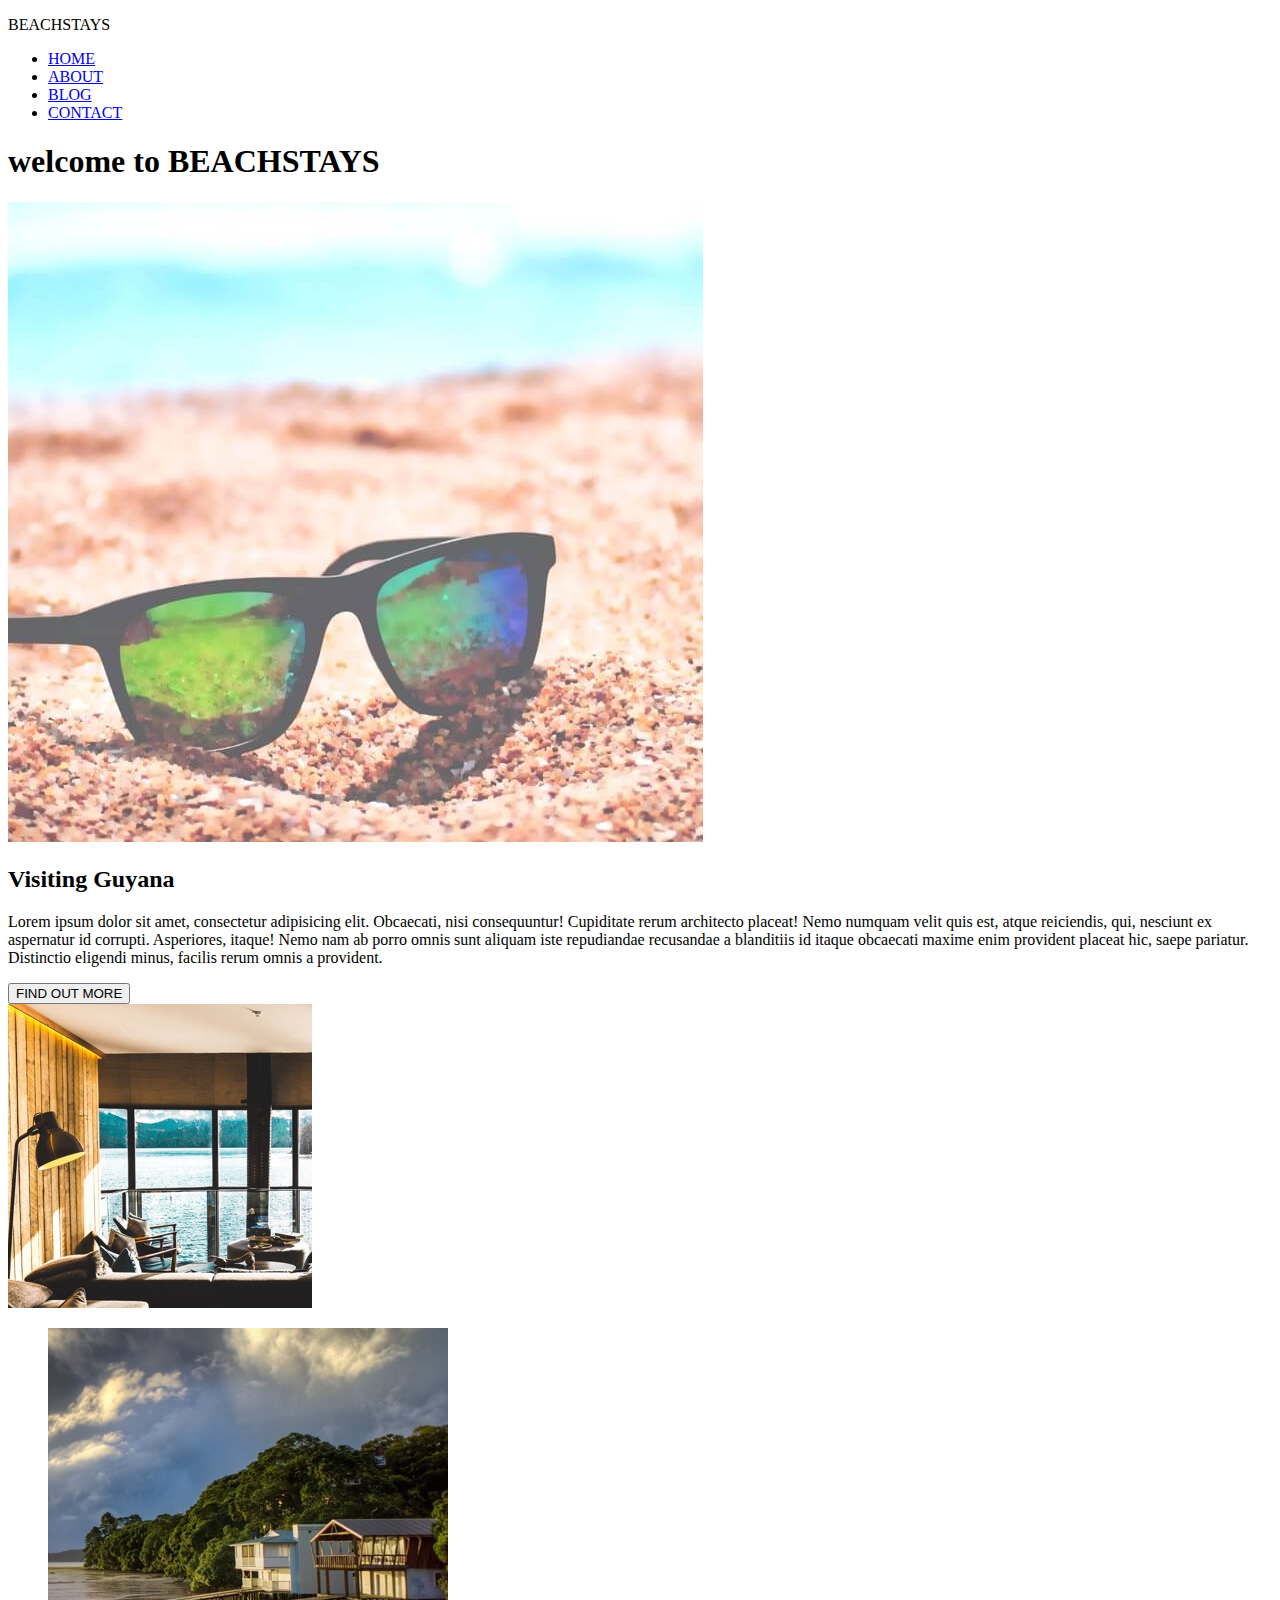
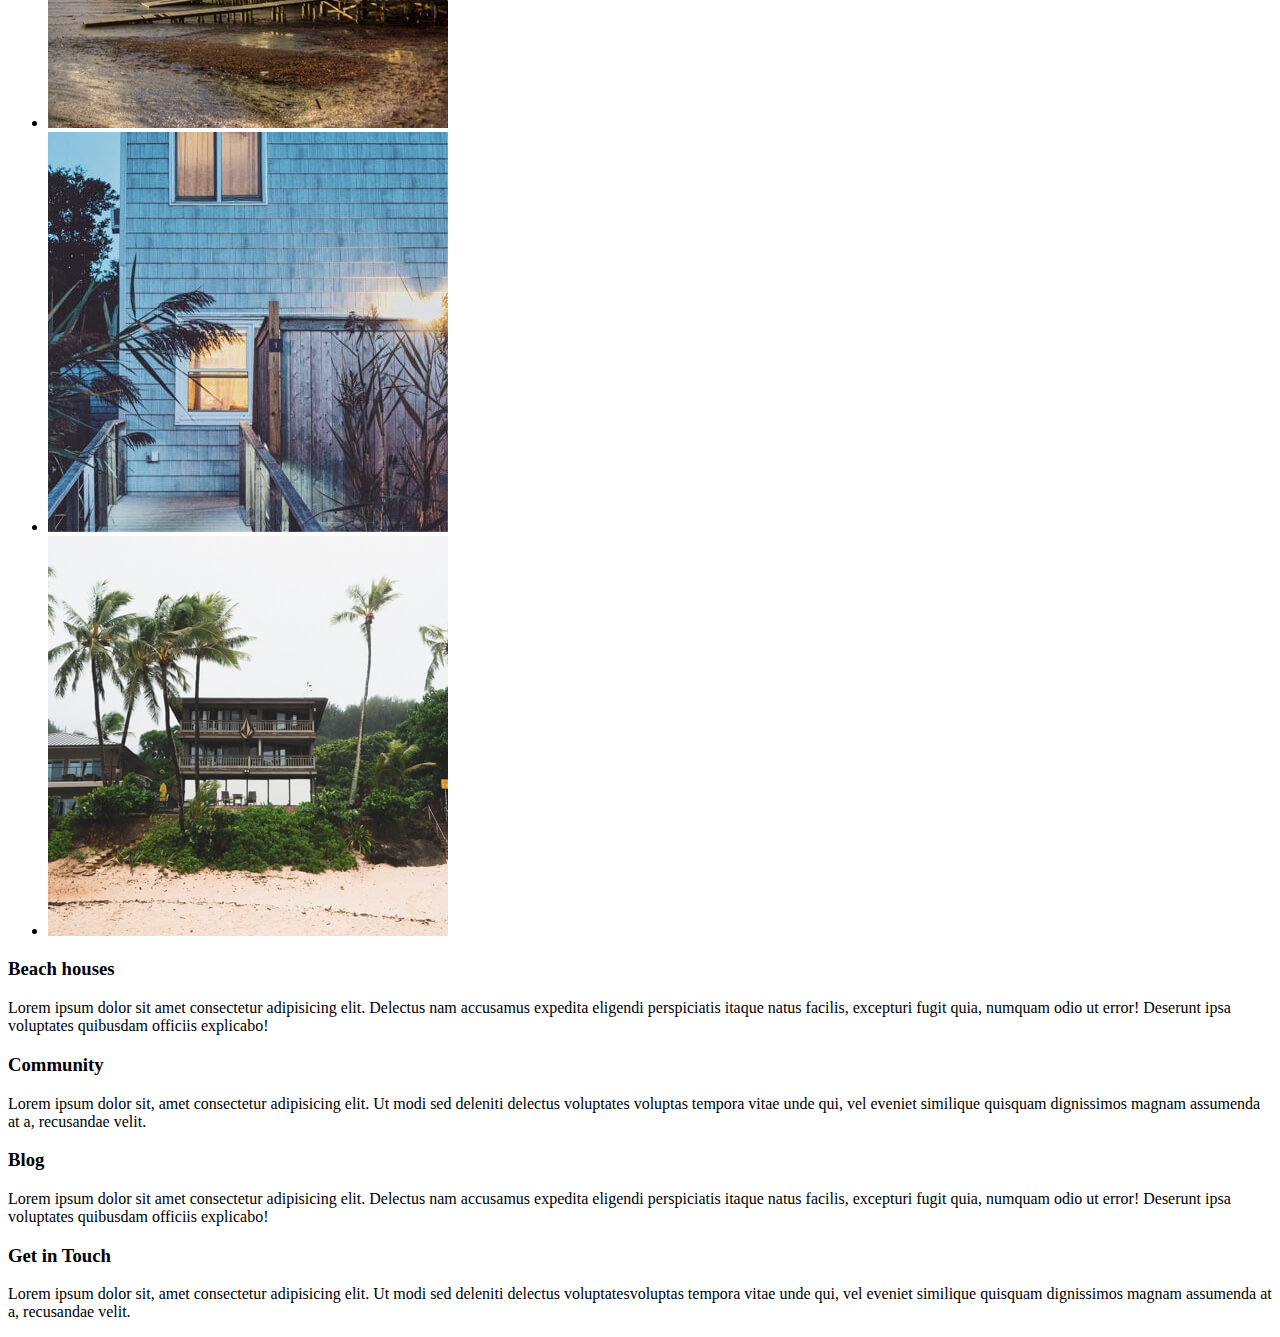
==== index.html @ a91ac8a6 "created html and css file, added header, about, gallery and info to html" ====
<!DOCTYPE html>
<html lang="en">

<head>
    <meta charset="UTF-8">
    <meta http-equiv="X-UA-Compatible" content="IE=edge">
    <meta name="viewport" content="width=device-width, initial-scale=1.0">
    <title>BEACHSTAYS</title>
</head>

<body>

    <header>

        <nav>
            <div class="wrapper">
                <p>BEACHSTAYS</p>
                <ul>
                    <li><a href="#home">HOME</a></li>
                    <li><a href="#about">ABOUT</a></li>
                    <li><a href="#blog">BLOG</a></li>
                    <li><a href="#contact">CONTACT</a></li>
                </ul>
            </div>
            <!--.wrapper END-->
        </nav>

        <div class="textContainer">
            <h1>welcome to <span>BEACHSTAYS</span></h1>
        </div>
        <div class="imageContainer">
            <img src="./project-1-beach-stay/beach-final-images/header-box.jpg"
                alt="Sunglasses sitting in the sand on the beach.">
        </div>

    </header>

    <main>
        <section class="visit">
            <div class="wrapper">
                <div class="flexContainer">
                    <div class="textContainer">
                        <h2>Visiting Guyana</h2>
                        <p>Lorem ipsum dolor sit amet, consectetur adipisicing elit. Obcaecati, nisi consequuntur!
                            Cupiditate rerum architecto placeat! Nemo numquam velit quis est, atque reiciendis, qui,
                            nesciunt ex aspernatur id corrupti. Asperiores, itaque!
                            Nemo nam ab porro omnis sunt aliquam iste repudiandae recusandae a blanditiis id itaque
                            obcaecati maxime enim provident placeat hic, saepe pariatur. Distinctio eligendi minus,
                            facilis rerum omnis a provident.
                        </p>
                        <button>FIND OUT MORE</button>
                    </div>
                    <!--.textContainer END-->
                    <div class="imageContainer">
                        <img src="./project-1-beach-stay/beach-final-images/small-box.jpg"
                            alt="a hotel room with a lamp, furniture and a view of the water.">
                    </div>
                    <!--.imageContainer END-->
                </div>
                <!--.flexContainer END-->
            </div>
            <!--.wrapper END-->
        </section>

        <section class="gallery">
            <div class="wrapper">
                <ul>
                    <li><img src="./project-1-beach-stay/beach-final-images/gallery-image1.jpg"
                            alt="A view of the hotel by the water with forestry in the background."></li>
                    <li><img src="./project-1-beach-stay/beach-final-images/gallery-image2.jpg"
                            alt="A bridge leading to the side of the hotel."></li>
                    <li><img src="./project-1-beach-stay/beach-final-images/gallery-image3.jpg"
                            alt="A 2 storey hoetl on the beach surrounded by palm trees."></li>
                </ul>
            </div>
        </section>

        <section class="info">
            <div class="wrapper">

                <div class="flexContainer1">
                    <h3>Beach houses</h3>
                    <p>Lorem ipsum dolor sit amet consectetur adipisicing elit. Delectus nam accusamus expedita eligendi
                        perspiciatis itaque natus facilis, excepturi fugit quia, numquam odio ut error! Deserunt ipsa
                        voluptates quibusdam officiis explicabo!</p>
                    <h3>Community</h3>
                    <p>Lorem ipsum dolor sit, amet consectetur adipisicing elit. Ut modi sed deleniti delectus
                        voluptates voluptas tempora vitae unde qui, vel eveniet similique quisquam dignissimos magnam
                        assumenda at a, recusandae velit.</p>
                </div> <!--.flexContainer1 END-->

                <div class="flexContainer2">
                    <h3>Blog</h3>
                    <p>Lorem ipsum dolor sit amet consectetur adipisicing elit. Delectus nam accusamus expedita eligendi
                        perspiciatis itaque natus facilis, excepturi fugit quia, numquam odio ut error! Deserunt ipsa
                        voluptates quibusdam officiis explicabo!</p>
                    <h3>Get in Touch</h3>
                    <p>Lorem ipsum dolor sit, amet consectetur adipisicing elit. Ut modi sed deleniti delectus
                        voluptatesvoluptas tempora vitae unde qui, vel eveniet similique quisquam dignissimos magnam
                        assumenda at a, recusandae velit.</p>
                </div> <!--.flexContainer2-->

            </div> <!--.wrapper END-->
        </section>

    </main>
</body>

</html>
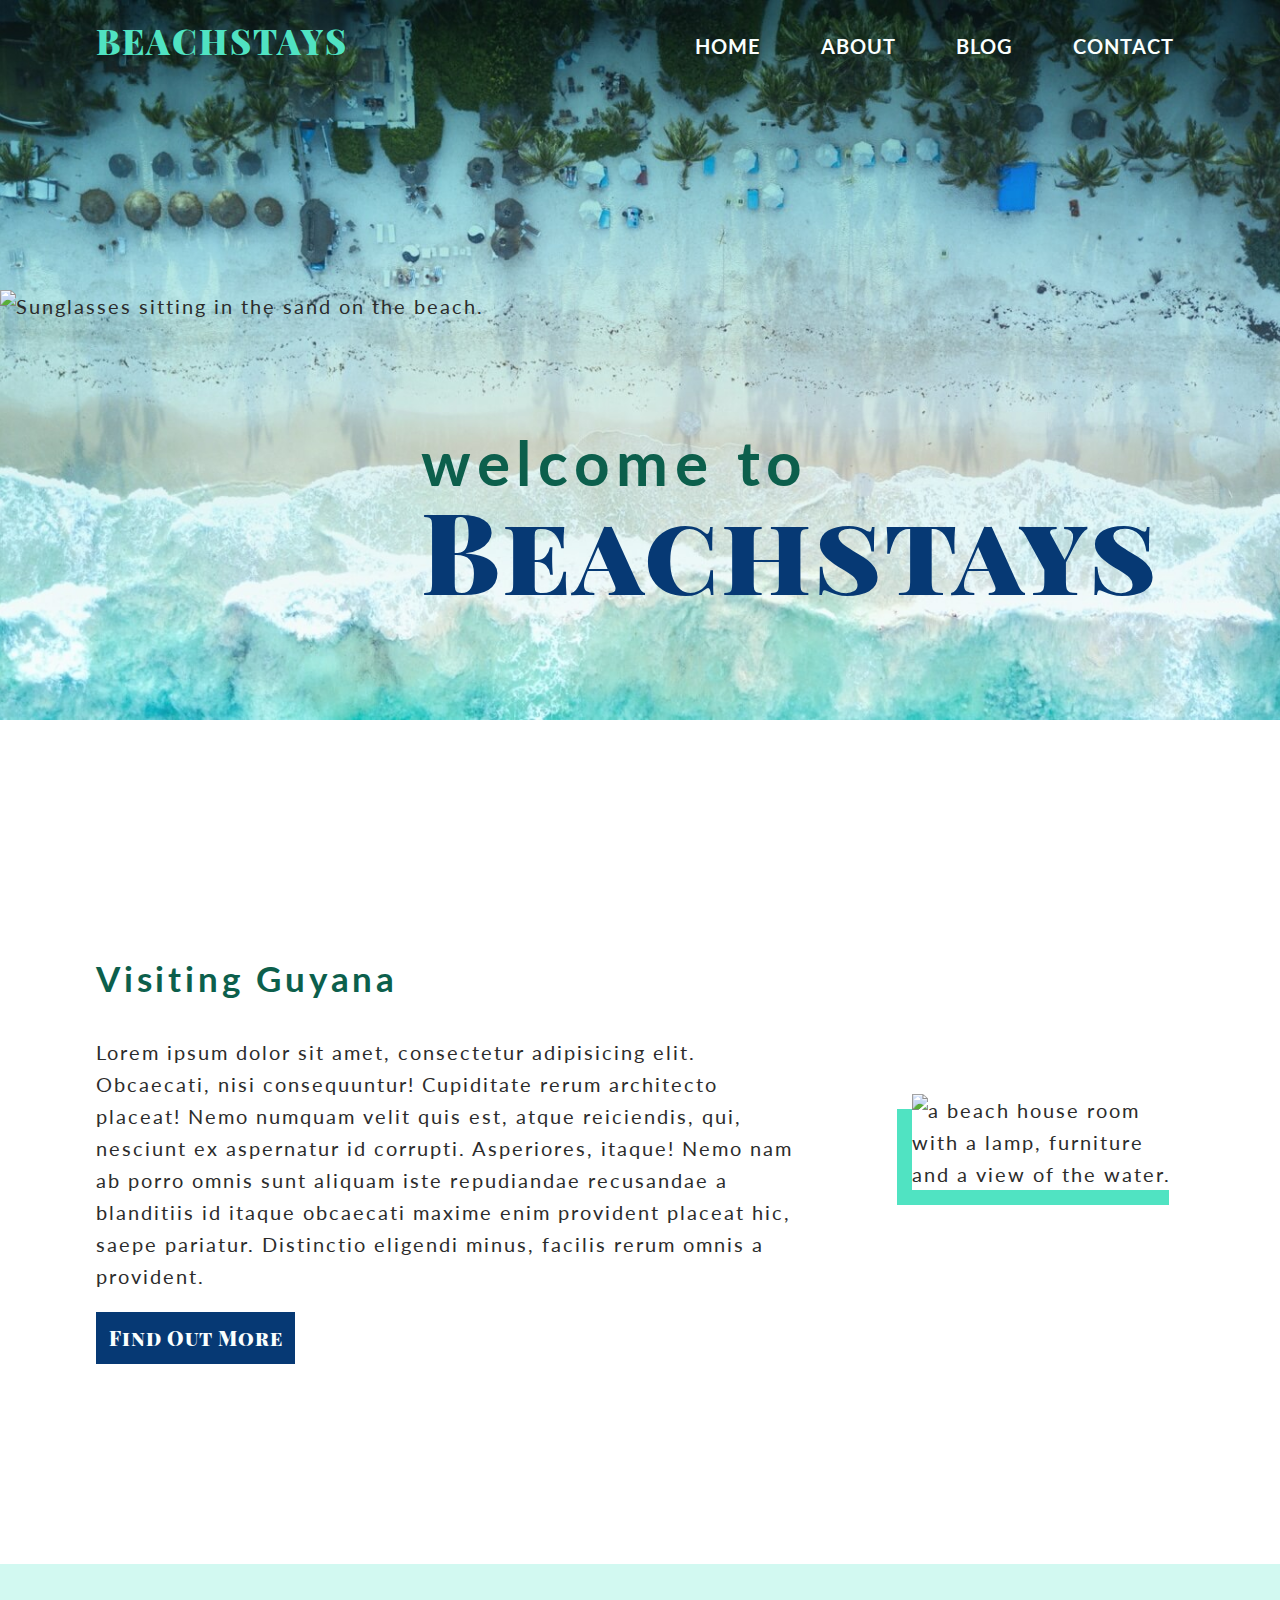
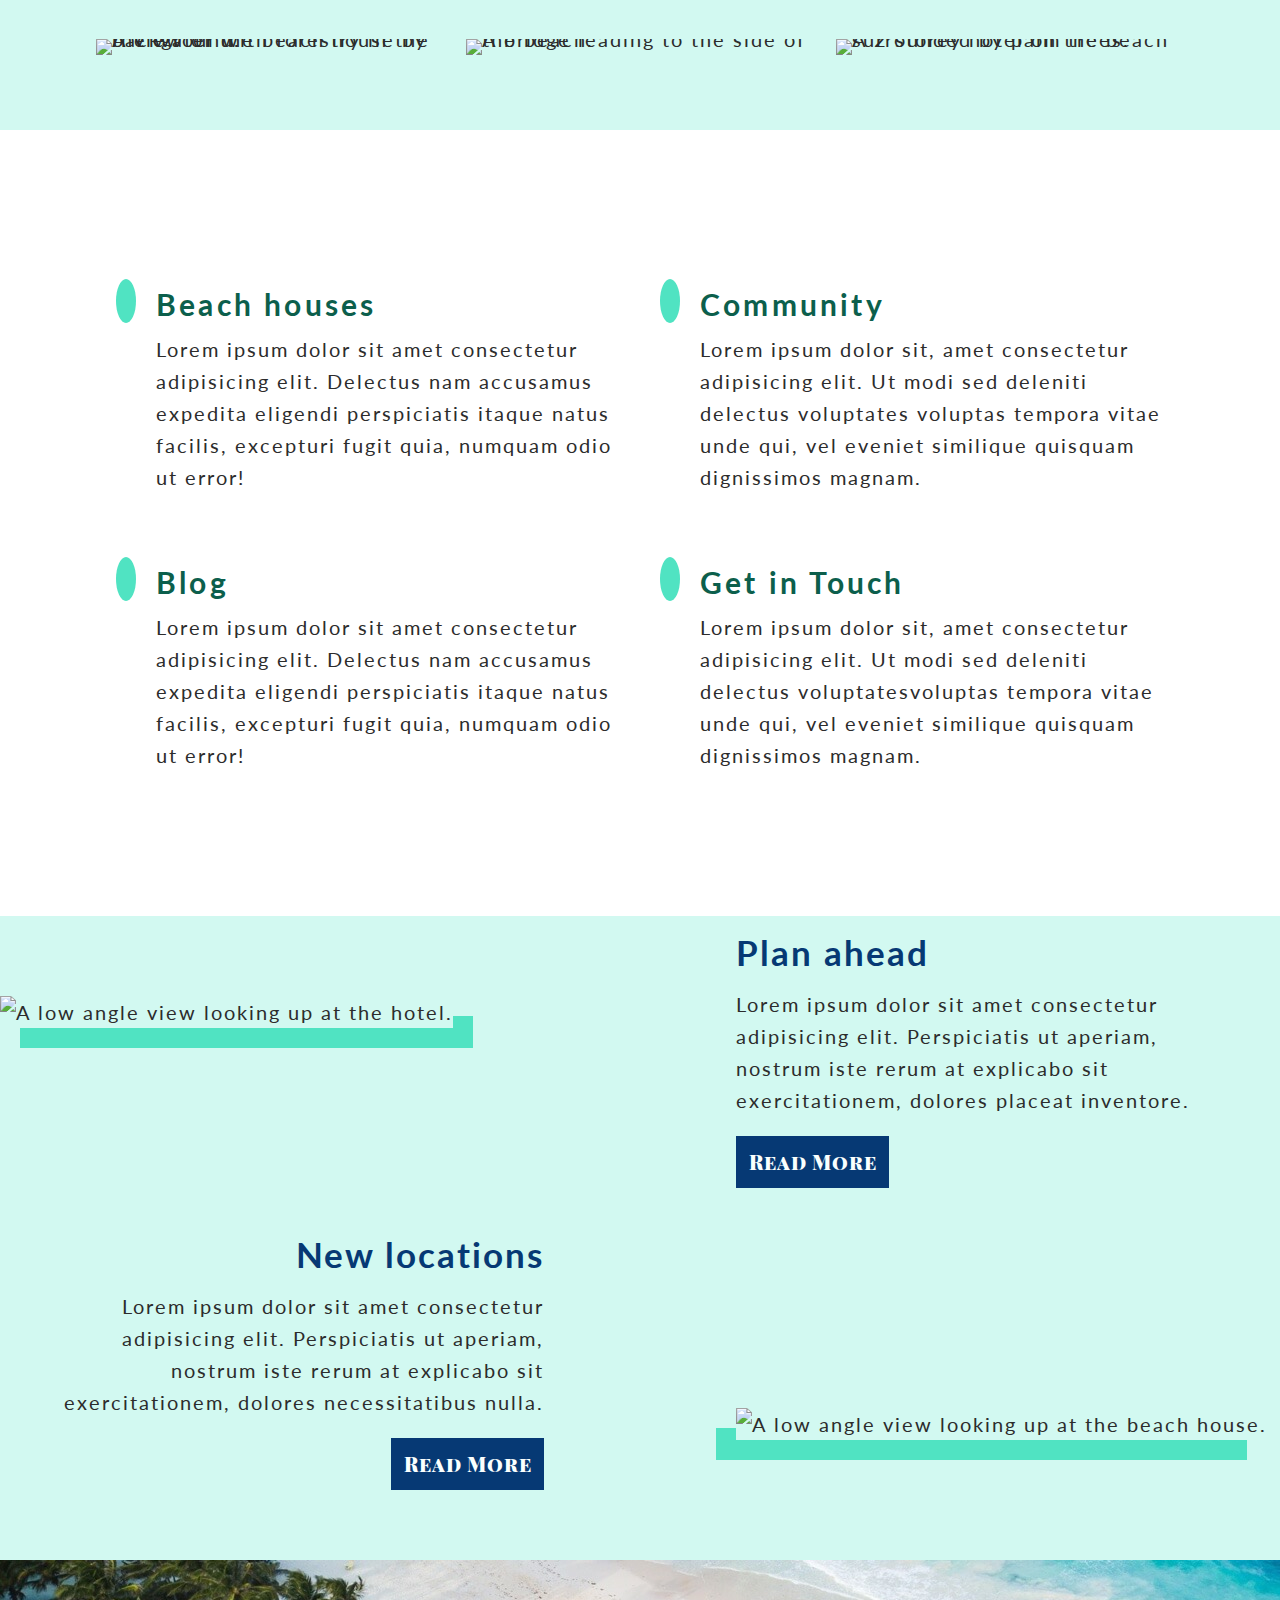
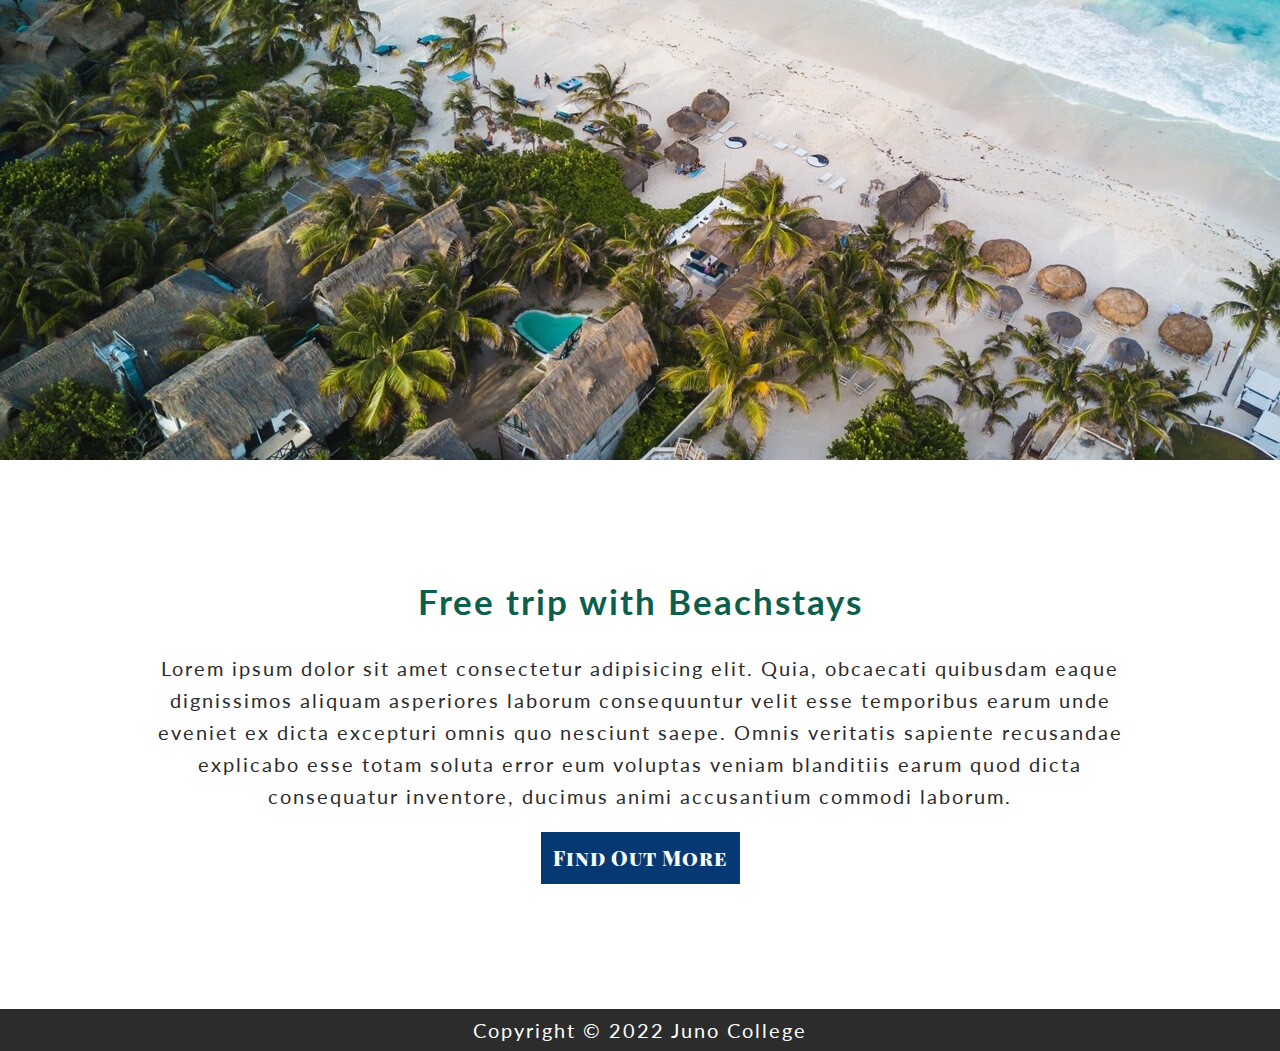
==== commit e621f080: "added class .button to all buttons" ====
--- a/index.html
+++ b/index.html
@@ -5,38 +5,52 @@
     <meta charset="UTF-8">
     <meta http-equiv="X-UA-Compatible" content="IE=edge">
     <meta name="viewport" content="width=device-width, initial-scale=1.0">
-    <title>BEACHSTAYS</title>
+    <link rel="stylesheet" href="./styles/styles.css">
+    <link
+        href="https://fonts.googleapis.com/css2?family=Lato:wght@300;400;700&family=Playfair+Display+SC:ital,wght@1,900&display=swap"
+        rel="stylesheet">
+    <script src="https://kit.fontawesome.com/9519f6733b.js" crossorigin="anonymous"></script>
+    <script src="./app.js"></script>
+    <title>Home ~ BEACHSTAYS</title>
 </head>
 
 <body>
 
-    <header>
-
-        <nav>
-            <div class="wrapper">
+    <header class="mainHeader">
+        <div class="wrapper">
+            <nav>
                 <p>BEACHSTAYS</p>
                 <ul>
-                    <li><a href="#home">HOME</a></li>
+                    <li><a href="./index.html">HOME</a></li>
                     <li><a href="#about">ABOUT</a></li>
-                    <li><a href="#blog">BLOG</a></li>
-                    <li><a href="#contact">CONTACT</a></li>
+                    <li><a href="./blog.html">BLOG</a></li>
+                    <li><a href="./contact.html">CONTACT</a></li>
                 </ul>
-            </div>
-            <!--.wrapper END-->
-        </nav>
-
-        <div class="textContainer">
-            <h1>welcome to <span>BEACHSTAYS</span></h1>
+                <div class="hamburger">
+                    <span class="bar"></span>
+                    <span class="bar"></span>
+                    <span class="bar"></span>
+                </div>
+
+                <!-- shoutout to devggaurav @ dev.to for help on coding the hamburger button
+https://dev.to/devggaurav/let-s-build-a-responsive-navbar-and-hamburger-menu-using-html-css-and-javascript-4gci -->
+            </nav>
+
+            <div class="textContainer">
+                <h1>welcome to</h1>
+                <span>Beachstays</span>
+            </div>
         </div>
+        <!--.wrapper END-->
         <div class="imageContainer">
-            <img src="./project-1-beach-stay/beach-final-images/header-box.jpg"
+            <img src="./beach-final-images/header-box.jpg"
                 alt="Sunglasses sitting in the sand on the beach.">
         </div>
 
     </header>
 
     <main>
-        <section class="visit">
+        <section class="about" id="about">
             <div class="wrapper">
                 <div class="flexContainer">
                     <div class="textContainer">
@@ -48,12 +62,12 @@
                             obcaecati maxime enim provident placeat hic, saepe pariatur. Distinctio eligendi minus,
                             facilis rerum omnis a provident.
                         </p>
-                        <button>FIND OUT MORE</button>
+                        <button class="button">Find Out More</button>
                     </div>
                     <!--.textContainer END-->
                     <div class="imageContainer">
-                        <img src="./project-1-beach-stay/beach-final-images/small-box.jpg"
-                            alt="a hotel room with a lamp, furniture and a view of the water.">
+                        <img src="./beach-final-images/small-box.jpg"
+                            alt="a beach house room with a lamp, furniture and a view of the water.">
                     </div>
                     <!--.imageContainer END-->
                 </div>
@@ -65,12 +79,12 @@
         <section class="gallery">
             <div class="wrapper">
                 <ul>
-                    <li><img src="./project-1-beach-stay/beach-final-images/gallery-image1.jpg"
-                            alt="A view of the hotel by the water with forestry in the background."></li>
-                    <li><img src="./project-1-beach-stay/beach-final-images/gallery-image2.jpg"
-                            alt="A bridge leading to the side of the hotel."></li>
-                    <li><img src="./project-1-beach-stay/beach-final-images/gallery-image3.jpg"
-                            alt="A 2 storey hoetl on the beach surrounded by palm trees."></li>
+                    <li><img src="./beach-final-images/gallery-image1.jpg"
+                            alt="A view of the beach house by the water with forestry in the background."></li>
+                    <li><img src="./beach-final-images/gallery-image2.jpg"
+                            alt="A bridge leading to the side of the beach."></li>
+                    <li><img src="./beach-final-images/gallery-image3.jpg"
+                            alt="A 2 storey hotel on the beach surrounded by palm trees."></li>
                 </ul>
             </div>
         </section>
@@ -78,32 +92,117 @@
         <section class="info">
             <div class="wrapper">
 
-                <div class="flexContainer1">
-                    <h3>Beach houses</h3>
-                    <p>Lorem ipsum dolor sit amet consectetur adipisicing elit. Delectus nam accusamus expedita eligendi
-                        perspiciatis itaque natus facilis, excepturi fugit quia, numquam odio ut error! Deserunt ipsa
-                        voluptates quibusdam officiis explicabo!</p>
-                    <h3>Community</h3>
-                    <p>Lorem ipsum dolor sit, amet consectetur adipisicing elit. Ut modi sed deleniti delectus
-                        voluptates voluptas tempora vitae unde qui, vel eveniet similique quisquam dignissimos magnam
-                        assumenda at a, recusandae velit.</p>
-                </div> <!--.flexContainer1 END-->
-
-                <div class="flexContainer2">
-                    <h3>Blog</h3>
-                    <p>Lorem ipsum dolor sit amet consectetur adipisicing elit. Delectus nam accusamus expedita eligendi
-                        perspiciatis itaque natus facilis, excepturi fugit quia, numquam odio ut error! Deserunt ipsa
-                        voluptates quibusdam officiis explicabo!</p>
-                    <h3>Get in Touch</h3>
-                    <p>Lorem ipsum dolor sit, amet consectetur adipisicing elit. Ut modi sed deleniti delectus
-                        voluptatesvoluptas tempora vitae unde qui, vel eveniet similique quisquam dignissimos magnam
-                        assumenda at a, recusandae velit.</p>
-                </div> <!--.flexContainer2-->
-
-            </div> <!--.wrapper END-->
-        </section>
-
+                <div class="flexContainer">
+                    <div class="icon">
+                        <i class="fa-solid fa-house-chimney"></i>
+                    </div>
+                    <div class="beachHouses">
+                        <h4>Beach houses</h4>
+                        <p>Lorem ipsum dolor sit amet consectetur adipisicing elit. Delectus nam accusamus expedita
+                            eligendi
+                            perspiciatis itaque natus facilis, excepturi fugit quia, numquam odio ut error!</p>
+                    </div>
+                    <div class="icon">
+                        <i class="fa-solid fa-users"></i>
+                    </div>
+                    <div class="community">
+                        <h4>Community</h4>
+                        <p>Lorem ipsum dolor sit, amet consectetur adipisicing elit. Ut modi sed deleniti delectus
+                            voluptates voluptas tempora vitae unde qui, vel eveniet similique quisquam dignissimos
+                            magnam.</p>
+                    </div>
+                </div>
+                <!--.flexContainer END-->
+
+                <div class="flexContainer">
+                    <div class="icon">
+                        <i class="fa-solid fa-blog"></i>
+                    </div>
+                    <div class="blog">
+                        <h4>Blog</h4>
+                        <p>Lorem ipsum dolor sit amet consectetur adipisicing elit. Delectus nam accusamus expedita
+                            eligendi
+                            perspiciatis itaque natus facilis, excepturi fugit quia, numquam odio ut error! </p>
+                    </div>
+                    <div class="icon">
+                        <i class="fa-solid fa-phone-flip"></i>
+                    </div>
+                    <div class="getInTouch">
+                        <h4>Get in Touch</h4>
+                        <p>Lorem ipsum dolor sit, amet consectetur adipisicing elit. Ut modi sed deleniti delectus
+                            voluptatesvoluptas tempora vitae unde qui, vel eveniet similique quisquam dignissimos
+                            magnam.</p>
+                    </div>
+                </div>
+                <!--.flexContainer-->
+
+            </div>
+            <!--.wrapper END-->
+        </section>
+
+        <section class="crissCross">
+            <div class="planAhead">
+                <div class="flexContainer">
+                    <div class="imageContainer">
+                        <img src="./beach-final-images/left-image.jpg"
+                            alt="A low angle view looking up at the hotel.">
+                    </div>
+                    <!--.imageContainer End-->
+                    <div class="textContainer">
+                        <h3>Plan ahead</h3>
+                        <p>Lorem ipsum dolor sit amet consectetur adipisicing elit. Perspiciatis ut aperiam, nostrum
+                            iste rerum at explicabo sit exercitationem, dolores placeat inventore.</p>
+                        <button class="button">Read More</button>
+                    </div>
+                    <!--.textContainer END-->
+                </div>
+                <!--.flexContainer END-->
+            </div>
+            <div class="newLocations">
+                <div class="flexContainer">
+                    <div class="imageContainer">
+                        <img src="./beach-final-images/right-image.jpg"
+                            alt="A low angle view looking up at the beach house.">
+                    </div>
+                    <!--.imageContainer End-->
+                    <div class="textContainer">
+                        <h3>New locations</h3>
+                        <p>Lorem ipsum dolor sit amet consectetur adipisicing elit. Perspiciatis ut aperiam, nostrum
+                            iste
+                            rerum at explicabo sit exercitationem, dolores necessitatibus nulla.</p>
+                        <button class="button">Read More</button>
+                    </div>
+                    <!--.textContainer END-->
+                </div>
+                <!--.flexContainer END-->
+            </div>
+            </div>
+        </section>
+
+        <div class="beachBanner">
+        </div>
+
+        <section class="contest">
+            <div class="flexContainer">
+                <h3>Free trip with Beachstays</h3>
+                <p>
+                    Lorem ipsum dolor sit amet consectetur adipisicing elit. Quia, obcaecati quibusdam eaque
+                    dignissimos
+                    aliquam asperiores laborum consequuntur velit esse temporibus earum unde eveniet ex dicta
+                    excepturi
+                    omnis quo nesciunt saepe.
+                    Omnis veritatis sapiente recusandae explicabo esse totam soluta error eum voluptas veniam
+                    blanditiis
+                    earum quod dicta consequatur inventore, ducimus animi accusantium commodi laborum.
+                </p>
+                <button class="button">Find Out More</button>
+            </div>
+        </section>
     </main>
+
+    <footer>
+        <p>Copyright &copy 2022 Juno College</p>
+    </footer>
 </body>
 
 </html>--- a/styles/styles.css
+++ b/styles/styles.css
@@ -0,0 +1,1361 @@
+html {
+  line-height: 1.15;
+  -ms-text-size-adjust: 100%;
+  -webkit-text-size-adjust: 100%;
+}
+
+body {
+  margin: 0;
+}
+
+article, aside, footer, header, nav, section {
+  display: block;
+}
+
+h1 {
+  font-size: 2em;
+  margin: 0.67em 0;
+}
+
+figcaption, figure, main {
+  display: block;
+}
+
+figure {
+  margin: 1em 40px;
+}
+
+hr {
+  -webkit-box-sizing: content-box;
+          box-sizing: content-box;
+  height: 0;
+  overflow: visible;
+}
+
+pre {
+  font-family: monospace, monospace;
+  font-size: 1em;
+}
+
+a {
+  background-color: transparent;
+  -webkit-text-decoration-skip: objects;
+}
+
+abbr[title] {
+  border-bottom: none;
+  text-decoration: underline;
+  -webkit-text-decoration: underline dotted;
+          text-decoration: underline dotted;
+}
+
+b, strong {
+  font-weight: inherit;
+}
+
+b, strong {
+  font-weight: bolder;
+}
+
+code, kbd, samp {
+  font-family: monospace, monospace;
+  font-size: 1em;
+}
+
+dfn {
+  font-style: italic;
+}
+
+mark {
+  background-color: #ff0;
+  color: #000;
+}
+
+small {
+  font-size: 80%;
+}
+
+sub, sup {
+  font-size: 75%;
+  line-height: 0;
+  position: relative;
+  vertical-align: baseline;
+}
+
+sub {
+  bottom: -0.25em;
+}
+
+sup {
+  top: -0.5em;
+}
+
+audio, video {
+  display: inline-block;
+}
+
+audio:not([controls]) {
+  display: none;
+  height: 0;
+}
+
+img {
+  border-style: none;
+}
+
+svg:not(:root) {
+  overflow: hidden;
+}
+
+button, input, optgroup, select, textarea {
+  font-family: sans-serif;
+  font-size: 100%;
+  line-height: 1.15;
+  margin: 0;
+}
+
+button, input {
+  overflow: visible;
+}
+
+button, select {
+  text-transform: none;
+}
+
+button, html [type=button], [type=reset], [type=submit] {
+  -webkit-appearance: button;
+}
+
+button::-moz-focus-inner, [type=button]::-moz-focus-inner, [type=reset]::-moz-focus-inner, [type=submit]::-moz-focus-inner {
+  border-style: none;
+  padding: 0;
+}
+
+button:-moz-focusring, [type=button]:-moz-focusring, [type=reset]:-moz-focusring, [type=submit]:-moz-focusring {
+  outline: 1px dotted ButtonText;
+}
+
+fieldset {
+  padding: 0.35em 0.75em 0.625em;
+}
+
+legend {
+  -webkit-box-sizing: border-box;
+          box-sizing: border-box;
+  color: inherit;
+  display: table;
+  max-width: 100%;
+  padding: 0;
+  white-space: normal;
+}
+
+progress {
+  display: inline-block;
+  vertical-align: baseline;
+}
+
+textarea {
+  overflow: auto;
+}
+
+[type=checkbox], [type=radio] {
+  -webkit-box-sizing: border-box;
+          box-sizing: border-box;
+  padding: 0;
+}
+
+[type=number]::-webkit-inner-spin-button, [type=number]::-webkit-outer-spin-button {
+  height: auto;
+}
+
+[type=search] {
+  -webkit-appearance: textfield;
+  outline-offset: -2px;
+}
+
+[type=search]::-webkit-search-cancel-button, [type=search]::-webkit-search-decoration {
+  -webkit-appearance: none;
+}
+
+::-webkit-file-upload-button {
+  -webkit-appearance: button;
+  font: inherit;
+}
+
+details, menu {
+  display: block;
+}
+
+summary {
+  display: list-item;
+}
+
+canvas {
+  display: inline-block;
+}
+
+template {
+  display: none;
+}
+
+[hidden] {
+  display: none;
+}
+
+.clearfix:after {
+  visibility: hidden;
+  display: block;
+  font-size: 0;
+  content: "";
+  clear: both;
+  height: 0;
+}
+
+html {
+  -webkit-box-sizing: border-box;
+  box-sizing: border-box;
+}
+
+*, *:before, *:after {
+  -webkit-box-sizing: inherit;
+          box-sizing: inherit;
+}
+
+.sr-only {
+  position: absolute;
+  width: 1px;
+  height: 1px;
+  margin: -1px;
+  border: 0;
+  padding: 0;
+  white-space: nowrap;
+  -webkit-clip-path: inset(100%);
+          clip-path: inset(100%);
+  clip: rect(0 0 0 0);
+  overflow: hidden;
+}
+
+html {
+  font-size: 125%;
+}
+
+body {
+  line-height: 32px;
+  letter-spacing: 2px;
+  font-family: "Lato", sans-serif;
+  font-weight: 400;
+  color: #2C2C2C;
+}
+
+nav a {
+  font-size: 20px;
+  font-size: 1rem;
+  font-family: "Lato", sans-serif;
+  font-weight: 700;
+  color: #FAFFFE;
+  line-height: 29px;
+  letter-spacing: 1px;
+  text-decoration: none;
+}
+nav a:hover {
+  color: #50E3C2;
+}
+nav a:focus {
+  color: #50E3C2;
+}
+nav p {
+  font-size: 34.6px;
+  font-size: 1.73rem;
+  font-family: "Playfair Display SC", serif;
+  font-weight: 900;
+  color: #50E3C2;
+}
+
+.mainHeader h1 {
+  font-size: 62px;
+  font-size: 3.1rem;
+  font-family: "Lato", sans-serif;
+  font-weight: 700;
+  color: #0C5F4C;
+  line-height: 58px;
+  letter-spacing: 6.7px;
+}
+.mainHeader span {
+  font-size: 111.7px;
+  font-size: 5.585rem;
+  font-family: "Playfair Display SC", serif;
+  font-weight: 900;
+  color: #063974;
+}
+
+.blogHeader h1, .contactHeader h1 {
+  font-size: 87px;
+  font-size: 4.35rem;
+  font-family: "Lato", sans-serif;
+  font-weight: 700;
+  color: #FAFFFE;
+  line-height: 58px;
+  letter-spacing: 9px;
+}
+
+.about h2, .blogPost h2 {
+  font-size: 35px;
+  font-size: 1.75rem;
+  font-family: "Lato", sans-serif;
+  font-weight: 700;
+  color: #0C5F4C;
+  line-height: 58px;
+  letter-spacing: 3.8px;
+}
+
+.info h4, .commentSection h4 {
+  font-size: 30px;
+  font-size: 1.5rem;
+  font-family: "Lato", sans-serif;
+  font-weight: 700;
+  color: #0C5F4C;
+  line-height: 58px;
+  letter-spacing: 3.2px;
+}
+
+.planAhead h3, .newLocations h3 {
+  font-size: 35px;
+  font-size: 1.75rem;
+  font-family: "Lato", sans-serif;
+  font-weight: 700;
+  color: #063974;
+}
+
+.contest h3 {
+  font-size: 35px;
+  font-size: 1.75rem;
+  font-family: "Lato", sans-serif;
+  font-weight: 700;
+  color: #0C5F4C;
+}
+
+footer {
+  color: #FAFFFE;
+}
+
+html,
+body {
+  overflow-x: hidden;
+}
+
+body {
+  position: relative;
+}
+
+.wrapper {
+  max-width: 1500px;
+  width: 85%;
+  margin: 0 auto;
+}
+
+ul {
+  list-style: none;
+  padding: 0;
+  margin: 0;
+}
+
+button {
+  font-family: "Playfair Display SC", serif;
+  font-weight: 900;
+  color: #FAFFFE;
+  line-height: 32px;
+  letter-spacing: 1px;
+  background-color: #063974;
+  border: none;
+  padding: 10px 12.5px;
+}
+
+.wrapper nav {
+  display: -webkit-box;
+  display: -ms-flexbox;
+  display: flex;
+  -webkit-box-pack: justify;
+      -ms-flex-pack: justify;
+          justify-content: space-between;
+}
+.wrapper nav ul {
+  display: -webkit-box;
+  display: -ms-flexbox;
+  display: flex;
+  -webkit-box-pack: space-evenly;
+      -ms-flex-pack: space-evenly;
+          justify-content: space-evenly;
+  -webkit-box-align: center;
+      -ms-flex-align: center;
+          align-items: center;
+  margin: 0;
+}
+.wrapper nav a {
+  margin-left: 40px;
+  padding: 10px;
+}
+.wrapper nav p {
+  margin-top: 0px;
+  padding-top: 25px;
+}
+.wrapper .hamburger {
+  display: none;
+}
+.wrapper .hamburger .bar {
+  display: block;
+  width: 50px;
+  border-radius: 50px;
+  height: 4px;
+  margin: 4px 0px;
+  background-color: #50E3C2;
+}
+
+.mainHeader {
+  background: url(../project-1-beach-stay/beach-final-images/home-image-1.jpg) center;
+  height: 80vh;
+  background-repeat: no-repeat;
+  background-size: cover;
+}
+.mainHeader span {
+  display: block;
+  margin: 25px 0;
+}
+.mainHeader .textContainer {
+  width: 80%;
+  position: relative;
+  top: 300px;
+  right: -325px;
+  z-index: 1;
+}
+.mainHeader .imageContainer {
+  width: 50%;
+  max-width: 600px;
+}
+.mainHeader img {
+  width: 100%;
+}
+
+.about {
+  margin: 200px 0;
+}
+.about .flexContainer {
+  display: -webkit-box;
+  display: -ms-flexbox;
+  display: flex;
+  -webkit-box-pack: justify;
+      -ms-flex-pack: justify;
+          justify-content: space-between;
+  -webkit-box-align: center;
+      -ms-flex-align: center;
+          align-items: center;
+  -ms-flex-preferred-size: 33.3%;
+      flex-basis: 33.3%;
+}
+.about .textContainer {
+  width: 65%;
+}
+.about .imageContainer {
+  width: 25%;
+}
+.about .imageContainer img {
+  width: 100%;
+  -webkit-box-shadow: -15px 15px 0px #50E3C2;
+          box-shadow: -15px 15px 0px #50E3C2;
+}
+
+.gallery {
+  background-color: #D2F9F1;
+  padding: 75px 0;
+  margin-bottom: 125px;
+}
+.gallery ul {
+  display: -webkit-box;
+  display: -ms-flexbox;
+  display: flex;
+  -webkit-box-pack: justify;
+      -ms-flex-pack: justify;
+          justify-content: space-between;
+  line-height: 0;
+}
+.gallery ul li {
+  width: 32%;
+}
+.gallery ul img {
+  width: 100%;
+  display: block;
+  height: auto;
+}
+
+.info {
+  margin-bottom: 125px;
+}
+.info .flexContainer {
+  display: -webkit-box;
+  display: -ms-flexbox;
+  display: flex;
+  margin-bottom: 20px;
+}
+.info .flexContainer h4 {
+  margin: 0;
+}
+.info .flexContainer i {
+  color: #FAFFFE;
+  background-color: #50E3C2;
+  padding: 10px;
+  border-radius: 50%;
+  position: relative;
+  top: 30px;
+  margin: 0 20px;
+}
+.info .flexContainer .beachHouses, .info .flexContainer .community, .info .flexContainer .blog, .info .flexContainer .getInTouch {
+  width: 50%;
+  margin: 20px 0;
+}
+.info .flexContainer .beachHouses p, .info .flexContainer .community p, .info .flexContainer .blog p, .info .flexContainer .getInTouch p {
+  margin: 0;
+}
+
+.crissCross {
+  background-color: #D2F9F1;
+  padding: 20px 0;
+}
+.crissCross .planAhead h3 {
+  margin: 0;
+}
+.crissCross .planAhead .flexContainer {
+  display: -webkit-box;
+  display: -ms-flexbox;
+  display: flex;
+  -webkit-box-pack: justify;
+      -ms-flex-pack: justify;
+          justify-content: space-between;
+  -webkit-box-align: center;
+      -ms-flex-align: center;
+          align-items: center;
+}
+.crissCross .planAhead .textContainer {
+  width: 42.5%;
+  padding-right: 60px;
+}
+.crissCross .planAhead .imageContainer {
+  width: 42.5%;
+  position: relative;
+  top: -50px;
+}
+.crissCross .planAhead .imageContainer img {
+  width: 100%;
+  -webkit-box-shadow: 20px 20px 0px #50E3C2;
+          box-shadow: 20px 20px 0px #50E3C2;
+}
+.crissCross .newLocations {
+  background-color: #D2F9F1;
+}
+.crissCross .newLocations h3 {
+  margin: 0;
+}
+.crissCross .newLocations .flexContainer {
+  display: -webkit-box;
+  display: -ms-flexbox;
+  display: flex;
+  -webkit-box-orient: horizontal;
+  -webkit-box-direction: reverse;
+      -ms-flex-direction: row-reverse;
+          flex-direction: row-reverse;
+  -webkit-box-pack: justify;
+      -ms-flex-pack: justify;
+          justify-content: space-between;
+  -webkit-box-align: center;
+      -ms-flex-align: center;
+          align-items: center;
+}
+.crissCross .newLocations .textContainer {
+  width: 42.5%;
+  text-align: right;
+  padding: 50px 0 50px 60px;
+}
+.crissCross .newLocations .imageContainer {
+  width: 42.5%;
+  position: relative;
+  bottom: -60px;
+}
+.crissCross .newLocations .imageContainer img {
+  width: 100%;
+  -webkit-box-shadow: -20px 20px 0px #50E3C2;
+          box-shadow: -20px 20px 0px #50E3C2;
+}
+
+.beachBanner {
+  width: 100%;
+  height: 500px;
+  background-image: url(../project-1-beach-stay/beach-final-images/banner-image.jpg);
+  background-size: cover;
+  background-repeat: no-repeat;
+}
+
+.contest .flexContainer {
+  text-align: center;
+  padding: 125px 150px;
+}
+.contest .flexContainer h3 {
+  margin-top: 0;
+}
+
+footer p {
+  margin: 0;
+  padding: 5px;
+  text-align: center;
+  background-color: #2C2C2C;
+}
+
+.blogHeader {
+  height: 65vh;
+  background: url(../project-1-beach-stay/beach-final-images/blog-image-1.jpg) center;
+  background-repeat: no-repeat;
+  background-size: cover;
+}
+.blogHeader h1 {
+  position: relative;
+  top: 200px;
+  margin: 0;
+}
+
+.sideBar {
+  width: 25%;
+  position: absolute;
+  right: 0;
+  top: 800px;
+}
+.sideBar .imageContainer {
+  width: 100%;
+}
+.sideBar .imageContainer img {
+  width: 100%;
+}
+.sideBar h3 {
+  color: #063974;
+}
+.sideBar p {
+  margin: 0;
+}
+.sideBar p a {
+  text-decoration: none;
+  display: inline-block;
+  color: #0C5F4C;
+  font-weight: 700;
+}
+.sideBar p a:hover, .sideBar p a:focus {
+  text-decoration: underline;
+}
+.sideBar .recentPosts ul {
+  list-style-type: disc;
+  padding-left: 30px;
+}
+.sideBar .recentPosts ul li {
+  padding-left: 15px;
+}
+.sideBar .recentPosts ul li::marker {
+  color: #50E3C2;
+}
+
+.blogPost {
+  width: 60%;
+  position: relative;
+  top: -170px;
+  margin-bottom: -150px;
+  margin-right: 0px;
+  padding: 0 15px 25px 0;
+  border-right: 5px solid #50E3C2;
+  border-bottom: 5px solid #50E3C2;
+}
+.blogPost h2 {
+  margin-bottom: 0;
+}
+.blogPost .date {
+  margin: 0;
+  color: #063974;
+}
+.blogPost .imageContainer {
+  width: 100%;
+  position: relative;
+  top: -50px;
+}
+.blogPost .imageContainer img {
+  width: 100%;
+  -webkit-box-shadow: 20px 20px 0px #50E3C2;
+          box-shadow: 20px 20px 0px #50E3C2;
+}
+.blogPost .textContainer {
+  width: 100%;
+  position: relative;
+  left: 40px;
+}
+
+.commentSection h4 {
+  color: #2C2C2C;
+}
+.commentSection .flexContainer {
+  display: -webkit-box;
+  display: -ms-flexbox;
+  display: flex;
+  width: 60%;
+  margin: 40px 0 80px 0;
+}
+.commentSection .flexContainer .imageContainer {
+  margin-right: 25px;
+  position: relative;
+  top: 5px;
+}
+.commentSection .flexContainer .imageContainer img {
+  width: 90px;
+}
+.commentSection .flexContainer .textContainer h5 {
+  margin: 0 0 5px 0;
+  color: #063974;
+}
+.commentSection .flexContainer .textContainer p {
+  margin: 0 0 5px 0;
+}
+
+.addComment {
+  margin-bottom: 150px;
+}
+.addComment .flexContainer {
+  display: -webkit-box;
+  display: -ms-flexbox;
+  display: flex;
+  -webkit-box-orient: vertical;
+  -webkit-box-direction: normal;
+      -ms-flex-direction: column;
+          flex-direction: column;
+  -webkit-box-pack: space-evenly;
+      -ms-flex-pack: space-evenly;
+          justify-content: space-evenly;
+  width: 60%;
+}
+.addComment .flexContainer2 {
+  display: -webkit-box;
+  display: -ms-flexbox;
+  display: flex;
+  -webkit-box-pack: justify;
+      -ms-flex-pack: justify;
+          justify-content: space-between;
+}
+.addComment input[type=text],
+.addComment input[type=email] {
+  font-family: inherit;
+  border-style: none;
+  border-bottom: 2px solid #50E3C2;
+  width: 45%;
+  height: 75px;
+  margin-bottom: 30px;
+  padding-left: 24px;
+}
+.addComment input[type=text]::-webkit-input-placeholder, .addComment input[type=email]::-webkit-input-placeholder {
+  font-family: "Lato", sans-serif;
+  font-weight: 300;
+  color: #2C2C2C;
+  line-height: 32px;
+  letter-spacing: 2px;
+}
+.addComment input[type=text]::-moz-placeholder, .addComment input[type=email]::-moz-placeholder {
+  font-family: "Lato", sans-serif;
+  font-weight: 300;
+  color: #2C2C2C;
+  line-height: 32px;
+  letter-spacing: 2px;
+}
+.addComment input[type=text]:-ms-input-placeholder, .addComment input[type=email]:-ms-input-placeholder {
+  font-family: "Lato", sans-serif;
+  font-weight: 300;
+  color: #2C2C2C;
+  line-height: 32px;
+  letter-spacing: 2px;
+}
+.addComment input[type=text]::-ms-input-placeholder, .addComment input[type=email]::-ms-input-placeholder {
+  font-family: "Lato", sans-serif;
+  font-weight: 300;
+  color: #2C2C2C;
+  line-height: 32px;
+  letter-spacing: 2px;
+}
+.addComment input[type=text]::placeholder,
+.addComment input[type=email]::placeholder {
+  font-family: "Lato", sans-serif;
+  font-weight: 300;
+  color: #2C2C2C;
+  line-height: 32px;
+  letter-spacing: 2px;
+}
+.addComment textarea {
+  border: 2px solid #50E3C2;
+  resize: none;
+  padding: 30px 0 0 30px;
+  margin-bottom: 30px;
+}
+.addComment textarea::-webkit-input-placeholder {
+  font-family: "Lato", sans-serif;
+  font-weight: 300;
+  color: #2C2C2C;
+  line-height: 32px;
+  letter-spacing: 2px;
+}
+.addComment textarea::-moz-placeholder {
+  font-family: "Lato", sans-serif;
+  font-weight: 300;
+  color: #2C2C2C;
+  line-height: 32px;
+  letter-spacing: 2px;
+}
+.addComment textarea:-ms-input-placeholder {
+  font-family: "Lato", sans-serif;
+  font-weight: 300;
+  color: #2C2C2C;
+  line-height: 32px;
+  letter-spacing: 2px;
+}
+.addComment textarea::-ms-input-placeholder {
+  font-family: "Lato", sans-serif;
+  font-weight: 300;
+  color: #2C2C2C;
+  line-height: 32px;
+  letter-spacing: 2px;
+}
+.addComment textarea::placeholder {
+  font-family: "Lato", sans-serif;
+  font-weight: 300;
+  color: #2C2C2C;
+  line-height: 32px;
+  letter-spacing: 2px;
+}
+
+.contactHeader {
+  background: url(../project-1-beach-stay/beach-final-images/contact-image-1.jpg) center;
+  height: 70vh;
+  background-repeat: no-repeat;
+  background-size: cover;
+}
+.contactHeader h1 {
+  position: relative;
+  top: 250px;
+  margin: 0;
+}
+
+.wrapper .flexContainer {
+  display: -webkit-box;
+  display: -ms-flexbox;
+  display: flex;
+  -webkit-box-pack: justify;
+      -ms-flex-pack: justify;
+          justify-content: space-between;
+}
+.wrapper .flexContainer .flexContainer2 {
+  display: -webkit-box;
+  display: -ms-flexbox;
+  display: flex;
+  -webkit-box-pack: justify;
+      -ms-flex-pack: justify;
+          justify-content: space-between;
+}
+.wrapper .contactForm {
+  background-color: #FAFFFE;
+  width: 65%;
+  padding: 50px 75px;
+  -webkit-box-shadow: 20px 20px 0px #50E3C2;
+          box-shadow: 20px 20px 0px #50E3C2;
+  position: relative;
+  top: -150px;
+}
+.wrapper .contactForm .formFlex {
+  display: -webkit-box;
+  display: -ms-flexbox;
+  display: flex;
+  -webkit-box-orient: vertical;
+  -webkit-box-direction: normal;
+      -ms-flex-direction: column;
+          flex-direction: column;
+}
+.wrapper .contactForm input[type=text],
+.wrapper .contactForm input[type=email] {
+  font-family: inherit;
+  border-style: none;
+  border-bottom: 2px solid #50E3C2;
+  width: 48%;
+  height: 75px;
+  margin-bottom: 30px;
+  padding-left: 24px;
+}
+.wrapper .contactForm input[type=text]::-webkit-input-placeholder, .wrapper .contactForm input[type=email]::-webkit-input-placeholder {
+  font-family: "Lato", sans-serif;
+  font-weight: 300;
+  color: #2C2C2C;
+  line-height: 32px;
+  letter-spacing: 2px;
+}
+.wrapper .contactForm input[type=text]::-moz-placeholder, .wrapper .contactForm input[type=email]::-moz-placeholder {
+  font-family: "Lato", sans-serif;
+  font-weight: 300;
+  color: #2C2C2C;
+  line-height: 32px;
+  letter-spacing: 2px;
+}
+.wrapper .contactForm input[type=text]:-ms-input-placeholder, .wrapper .contactForm input[type=email]:-ms-input-placeholder {
+  font-family: "Lato", sans-serif;
+  font-weight: 300;
+  color: #2C2C2C;
+  line-height: 32px;
+  letter-spacing: 2px;
+}
+.wrapper .contactForm input[type=text]::-ms-input-placeholder, .wrapper .contactForm input[type=email]::-ms-input-placeholder {
+  font-family: "Lato", sans-serif;
+  font-weight: 300;
+  color: #2C2C2C;
+  line-height: 32px;
+  letter-spacing: 2px;
+}
+.wrapper .contactForm input[type=text]::placeholder,
+.wrapper .contactForm input[type=email]::placeholder {
+  font-family: "Lato", sans-serif;
+  font-weight: 300;
+  color: #2C2C2C;
+  line-height: 32px;
+  letter-spacing: 2px;
+}
+.wrapper .contactForm textarea {
+  border: 2px solid #50E3C2;
+  resize: none;
+  padding: 30px 0 0 30px;
+  margin-bottom: 30px;
+}
+.wrapper .contactForm textarea::-webkit-input-placeholder {
+  font-family: "Lato", sans-serif;
+  font-weight: 300;
+  color: #2C2C2C;
+  line-height: 32px;
+  letter-spacing: 2px;
+}
+.wrapper .contactForm textarea::-moz-placeholder {
+  font-family: "Lato", sans-serif;
+  font-weight: 300;
+  color: #2C2C2C;
+  line-height: 32px;
+  letter-spacing: 2px;
+}
+.wrapper .contactForm textarea:-ms-input-placeholder {
+  font-family: "Lato", sans-serif;
+  font-weight: 300;
+  color: #2C2C2C;
+  line-height: 32px;
+  letter-spacing: 2px;
+}
+.wrapper .contactForm textarea::-ms-input-placeholder {
+  font-family: "Lato", sans-serif;
+  font-weight: 300;
+  color: #2C2C2C;
+  line-height: 32px;
+  letter-spacing: 2px;
+}
+.wrapper .contactForm textarea::placeholder {
+  font-family: "Lato", sans-serif;
+  font-weight: 300;
+  color: #2C2C2C;
+  line-height: 32px;
+  letter-spacing: 2px;
+}
+
+.contactInfo {
+  display: -webkit-box;
+  display: -ms-flexbox;
+  display: flex;
+  -webkit-box-orient: vertical;
+  -webkit-box-direction: normal;
+      -ms-flex-direction: column;
+          flex-direction: column;
+  -webkit-box-pack: center;
+      -ms-flex-pack: center;
+          justify-content: center;
+  width: 20%;
+}
+.contactInfo .socialIcons a {
+  text-decoration: none;
+  color: #202044;
+  padding-right: 5px;
+  margin-right: 5px;
+}
+.contactInfo .textContainer p {
+  margin: 0;
+}
+.contactInfo .textContainer .email {
+  font-weight: 700;
+  margin: 15px 0;
+}
+
+@media (max-width: 1250px) {
+  .mainHeader .textContainer h1 {
+    font-size: 55px;
+    font-size: 2.75rem;
+  }
+  .mainHeader .textContainer span {
+    font-size: 83px;
+    font-size: 4.15rem;
+    margin: 0;
+  }
+  .mainHeader .imageContainer {
+    position: relative;
+    top: 35px;
+  }
+
+  .crissCross .newLocations .imageContainer {
+    bottom: -80px;
+  }
+}
+@media (max-width: 1050px) {
+  .mainHeader .textContainer {
+    width: 100%;
+    position: relative;
+    top: 140px;
+    right: 0;
+    text-align: center;
+  }
+  .mainHeader .textContainer span {
+    width: 100%;
+  }
+  .mainHeader .imageContainer {
+    display: none;
+  }
+
+  .mainHeader,
+.blogHeader,
+.contactHeader {
+    height: 600px;
+  }
+
+  nav p {
+    font-size: 25px;
+    font-size: 1.25rem;
+  }
+
+  .about {
+    margin: 100px 0px;
+  }
+  .about .flexContainer {
+    -webkit-box-orient: vertical;
+    -webkit-box-direction: reverse;
+        -ms-flex-direction: column-reverse;
+            flex-direction: column-reverse;
+  }
+  .about .flexContainer .imageContainer {
+    width: 35%;
+    margin-bottom: 20px;
+  }
+  .about .flexContainer .textContainer {
+    width: 100%;
+    text-align: center;
+  }
+  .about .flexContainer .textContainer p {
+    margin: 35px 0px;
+  }
+
+  .gallery {
+    padding: 50px 0;
+    margin-bottom: 75px;
+  }
+  .gallery ul {
+    -ms-flex-pack: distribute;
+        justify-content: space-around;
+  }
+  .gallery ul li:nth-of-type(2) {
+    display: none;
+  }
+  .gallery ul li {
+    width: 45%;
+  }
+
+  .info .flexContainer {
+    -webkit-box-orient: vertical;
+    -webkit-box-direction: normal;
+        -ms-flex-direction: column;
+            flex-direction: column;
+  }
+  .info .flexContainer .beachHouses,
+.info .flexContainer .community,
+.info .flexContainer .blog,
+.info .flexContainer .getInTouch {
+    width: 100%;
+    margin-left: 40px;
+  }
+  .info .flexContainer .icon {
+    position: relative;
+    right: 40px;
+    top: 40px;
+  }
+
+  .crissCross {
+    padding: 0;
+  }
+  .crissCross .planAhead .flexContainer {
+    -webkit-box-orient: vertical;
+    -webkit-box-direction: normal;
+        -ms-flex-direction: column;
+            flex-direction: column;
+  }
+  .crissCross .planAhead .flexContainer .textContainer {
+    width: 70%;
+    text-align: center;
+    padding: 0;
+    margin: 75px 0;
+  }
+  .crissCross .planAhead .flexContainer .imageContainer {
+    width: 100%;
+    top: 0;
+  }
+  .crissCross .planAhead .flexContainer .imageContainer img {
+    -webkit-box-shadow: none;
+            box-shadow: none;
+  }
+  .crissCross .newLocations .flexContainer {
+    -webkit-box-orient: vertical;
+    -webkit-box-direction: normal;
+        -ms-flex-direction: column;
+            flex-direction: column;
+  }
+  .crissCross .newLocations .flexContainer .textContainer {
+    width: 70%;
+    text-align: center;
+    padding: 0;
+    margin: 75px 0;
+  }
+  .crissCross .newLocations .flexContainer .imageContainer {
+    width: 100%;
+    bottom: 0;
+  }
+  .crissCross .newLocations .flexContainer .imageContainer img {
+    -webkit-box-shadow: none;
+            box-shadow: none;
+  }
+
+  .contest .flexContainer {
+    padding: 100px 100px;
+  }
+  .contest .flexContainer p {
+    margin: 40px 0px;
+  }
+
+  .blogHeader h1 {
+    text-align: center;
+  }
+
+  .blogPost {
+    width: 100%;
+    padding: 0;
+    border: none;
+    top: 50px;
+    margin-bottom: 120px;
+  }
+  .blogPost .textContainer {
+    left: 0;
+  }
+  .blogPost .imageContainer {
+    width: 100%;
+  }
+  .blogPost .imageContainer img {
+    -webkit-box-shadow: none;
+            box-shadow: none;
+  }
+
+  .commentSection .flexContainer,
+.addComment .flexContainer {
+    width: 100%;
+  }
+
+  .sideBar {
+    position: static;
+    display: -webkit-box;
+    display: -ms-flexbox;
+    display: flex;
+    -ms-flex-pack: distribute;
+        justify-content: space-around;
+    width: 100%;
+    margin: 30px 0px;
+  }
+  .sideBar h3 {
+    margin-top: 0;
+  }
+  .sideBar .ourMission,
+.sideBar .recentPosts {
+    width: 40%;
+  }
+  .sideBar .imageContainer {
+    display: none;
+  }
+
+  .commentForm .flexContainer2 {
+    -webkit-box-orient: vertical;
+    -webkit-box-direction: normal;
+        -ms-flex-direction: column;
+            flex-direction: column;
+  }
+  .commentForm input[type=text],
+.commentForm input[type=email] {
+    width: 100%;
+  }
+
+  .contactHeader h1 {
+    text-align: center;
+  }
+
+  .contactUs .flexContainer {
+    -webkit-box-orient: vertical;
+    -webkit-box-direction: normal;
+        -ms-flex-direction: column;
+            flex-direction: column;
+    -ms-flex-pack: distribute;
+        justify-content: space-around;
+  }
+  .contactUs .flexContainer2 {
+    -webkit-box-orient: vertical;
+    -webkit-box-direction: normal;
+        -ms-flex-direction: column;
+            flex-direction: column;
+  }
+  .contactUs .flexContainer2 input[type=text],
+.contactUs .flexContainer2 input[type=email] {
+    width: 100%;
+  }
+  .contactUs .contactForm {
+    width: 100%;
+  }
+  .contactUs .contactInfo {
+    width: 100%;
+    text-align: center;
+    margin-bottom: 50px;
+  }
+}
+@media (max-width: 750px) {
+  .mainHeader .textContainer h1 {
+    font-size: 35px;
+    font-size: 1.75rem;
+  }
+  .mainHeader .textContainer span {
+    font-size: 65px;
+    font-size: 3.25rem;
+    margin: 0;
+  }
+
+  .mainHeader,
+.blogHeader,
+.contactHeader {
+    height: 600px;
+  }
+  .mainHeader .wrapper .hamburger,
+.blogHeader .wrapper .hamburger,
+.contactHeader .wrapper .hamburger {
+    display: -webkit-box;
+    display: -ms-flexbox;
+    display: flex;
+    -webkit-box-orient: vertical;
+    -webkit-box-direction: normal;
+        -ms-flex-direction: column;
+            flex-direction: column;
+    -webkit-box-pack: center;
+        -ms-flex-pack: center;
+            justify-content: center;
+  }
+  .mainHeader .wrapper nav ul,
+.blogHeader .wrapper nav ul,
+.contactHeader .wrapper nav ul {
+    display: none;
+  }
+
+  .contest .flexContainer {
+    padding: 100px 50px;
+  }
+
+  .contactHeader h1 {
+    font-size: 67px;
+    font-size: 3.35rem;
+  }
+
+  .wrapper .contactForm {
+    padding: 50px 50px;
+  }
+}
+@media (max-width: 480px) {
+  .mainHeader .textContainer h1 {
+    font-size: 35px;
+    font-size: 1.75rem;
+  }
+  .mainHeader .textContainer span {
+    font-size: 45px;
+    font-size: 2.25rem;
+    margin: 0;
+  }
+
+  .about .flexContainer .imageContainer {
+    width: 50%;
+  }
+
+  .gallery {
+    padding: 25px 0px;
+  }
+  .gallery ul {
+    -webkit-box-orient: vertical;
+    -webkit-box-direction: normal;
+        -ms-flex-direction: column;
+            flex-direction: column;
+  }
+  .gallery ul li {
+    width: 100%;
+    margin: 15px 0px;
+  }
+
+  .sideBar .recentPosts ul {
+    padding-left: 10px;
+  }
+
+  .blogPost h2 {
+    font-size: 28px;
+    font-size: 1.4rem;
+  }
+  .blogPost .date {
+    font-size: 16px;
+    font-size: 0.8rem;
+  }
+
+  .commentSection .flexContainer .imageContainer img {
+    width: 60px;
+  }
+
+  .contactUs .wrapper .contactForm {
+    padding: 35px 35px;
+  }
+}
+@media (max-width: 380px) {
+  .mainHeader .textContainer h1 {
+    font-size: 30px;
+    font-size: 1.5rem;
+  }
+  .mainHeader .textContainer span {
+    font-size: 35px;
+    font-size: 1.75rem;
+    margin: 0;
+  }
+
+  nav p {
+    font-size: 20px;
+    font-size: 1rem;
+  }
+
+  .info .flexContainer .icon {
+    display: none;
+  }
+  .info .flexContainer .beachHouses,
+.info .flexContainer .community,
+.info .flexContainer .blog,
+.info .flexContainer .getInTouch {
+    margin-left: 0;
+  }
+
+  .sideBar .recentPosts ul li {
+    padding-left: 0;
+  }
+}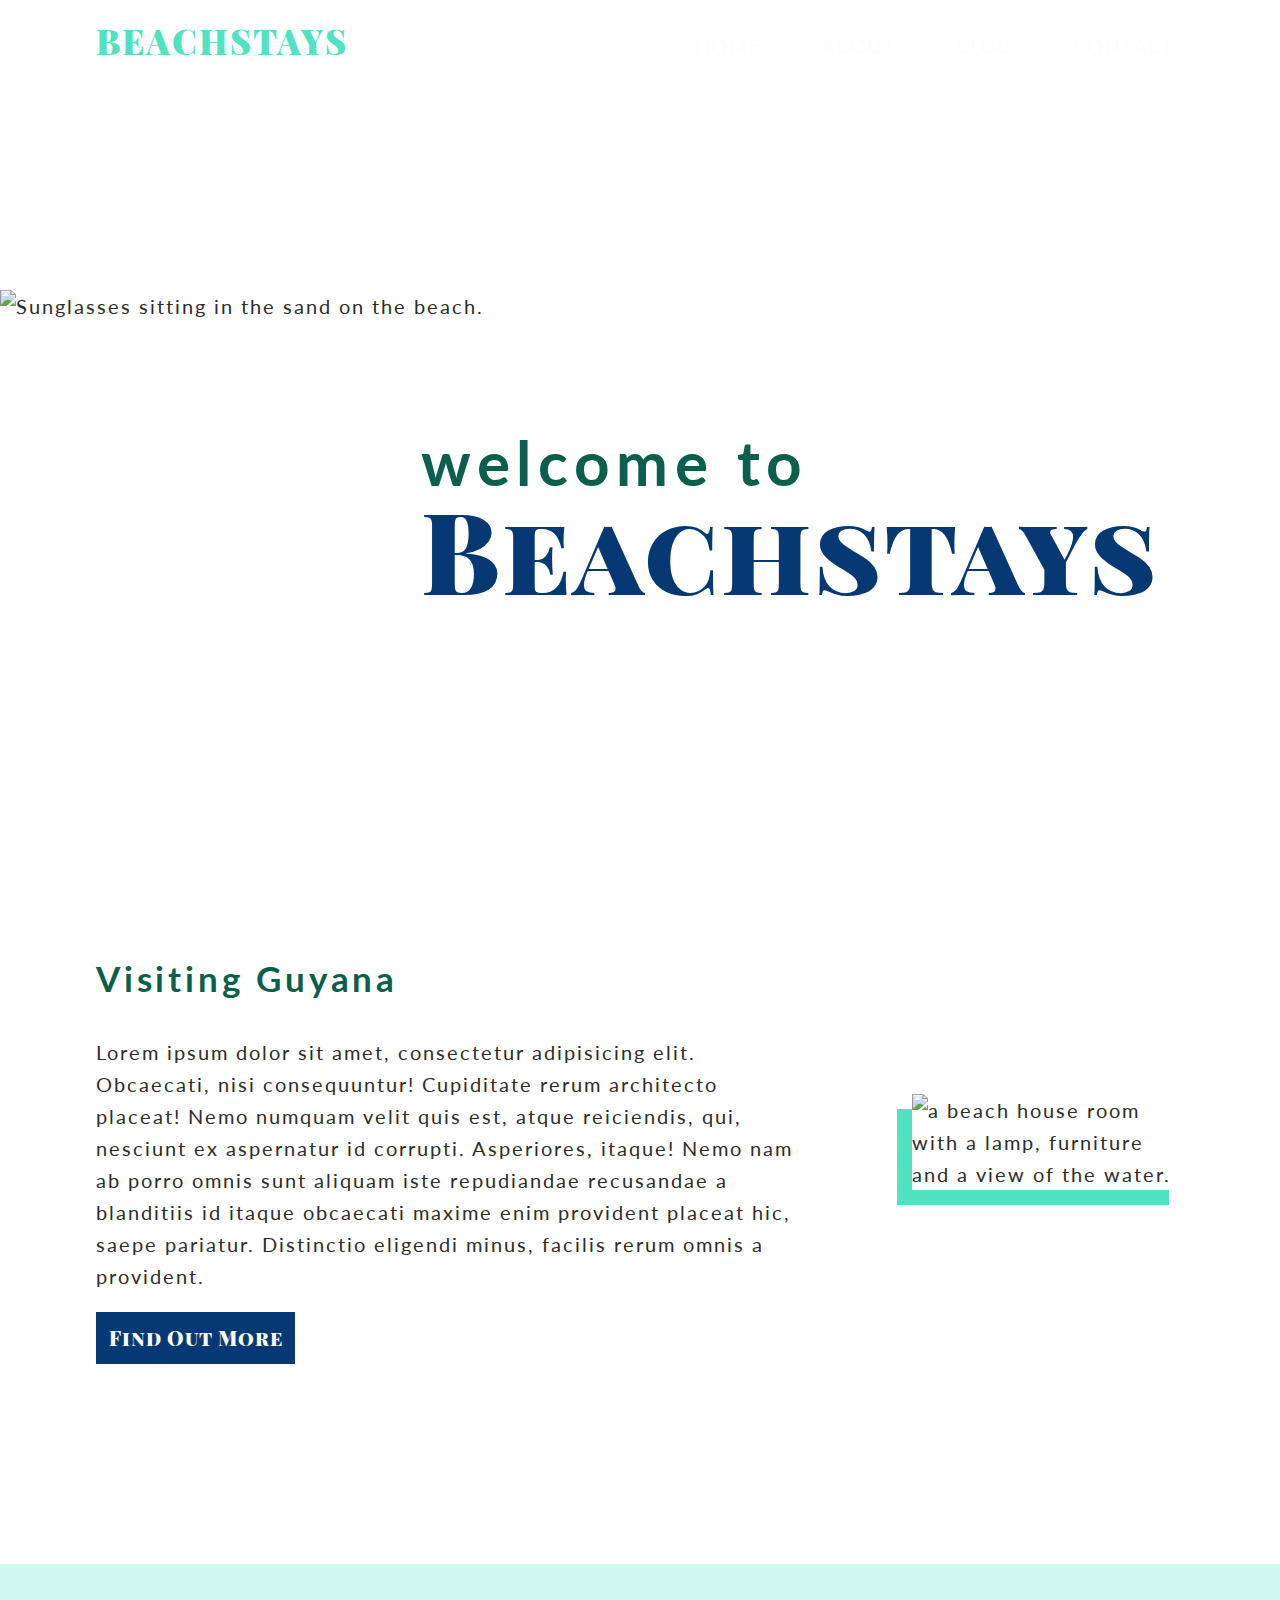
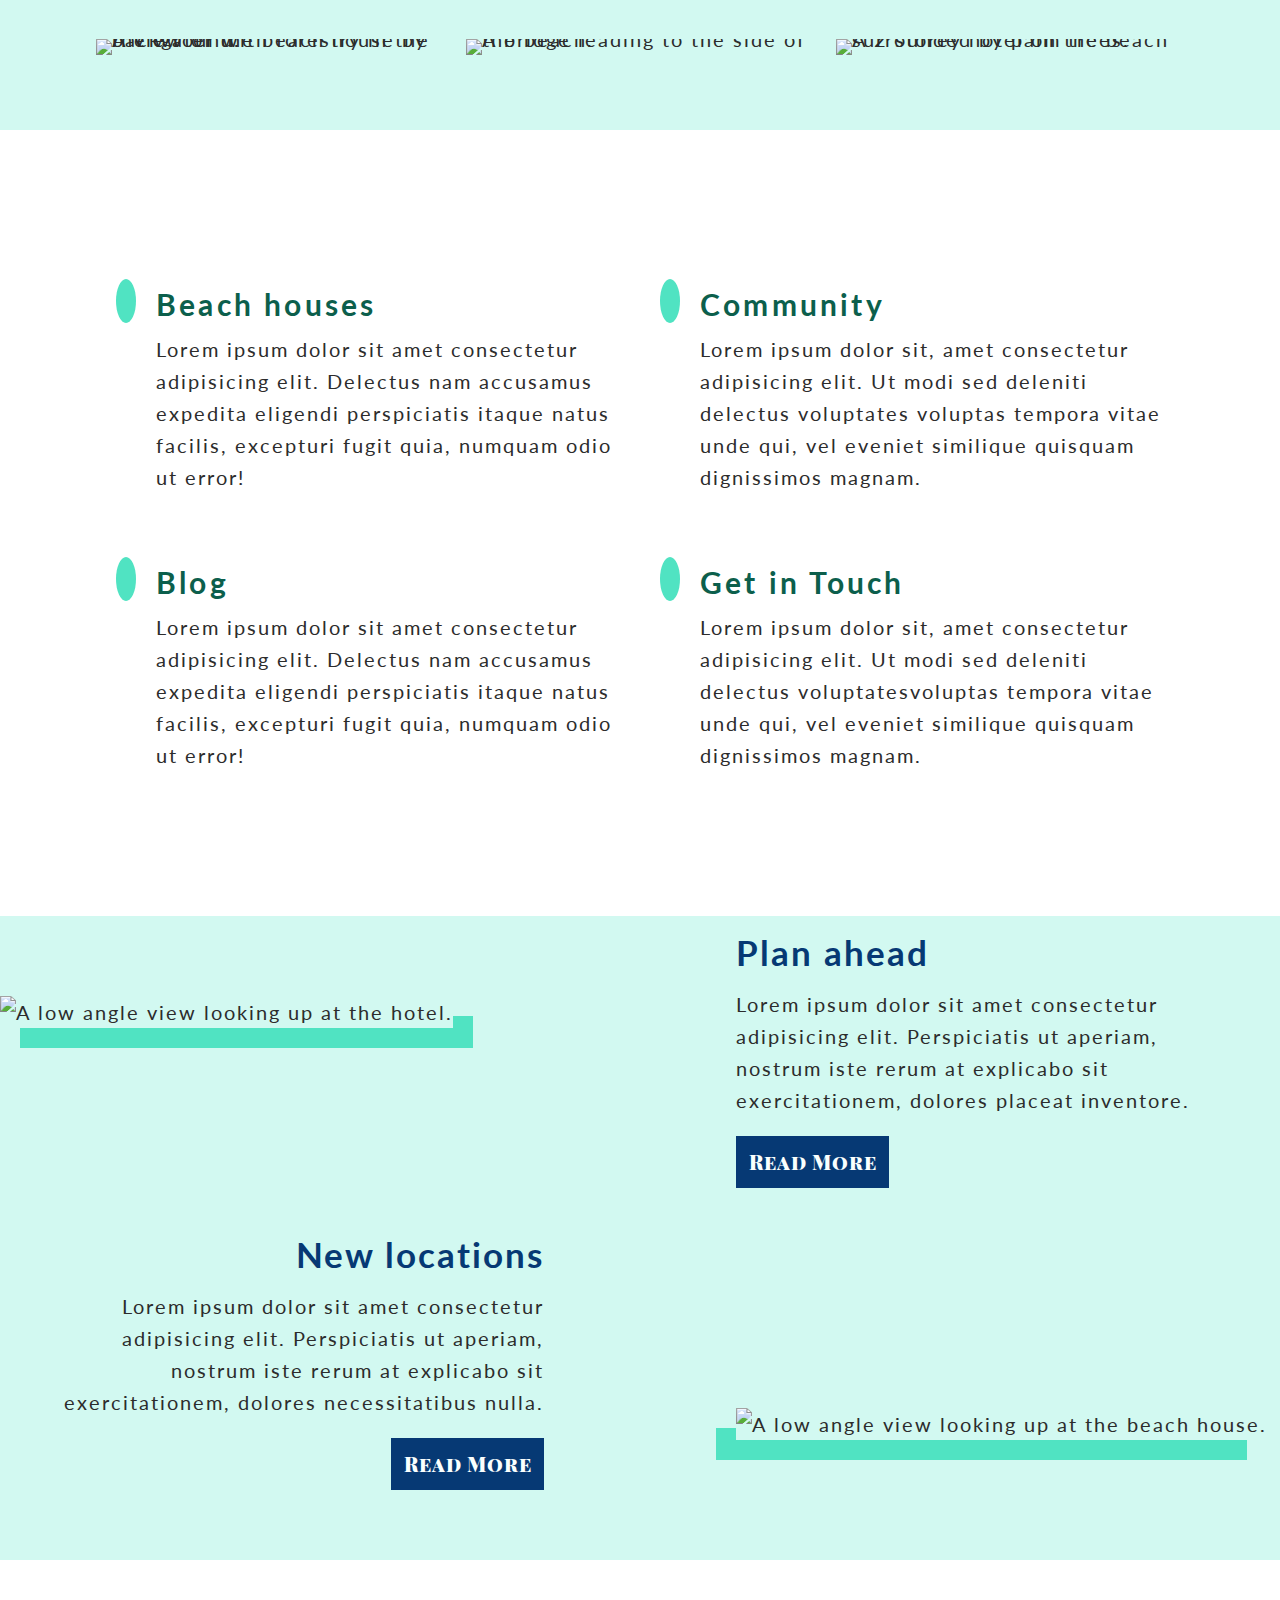
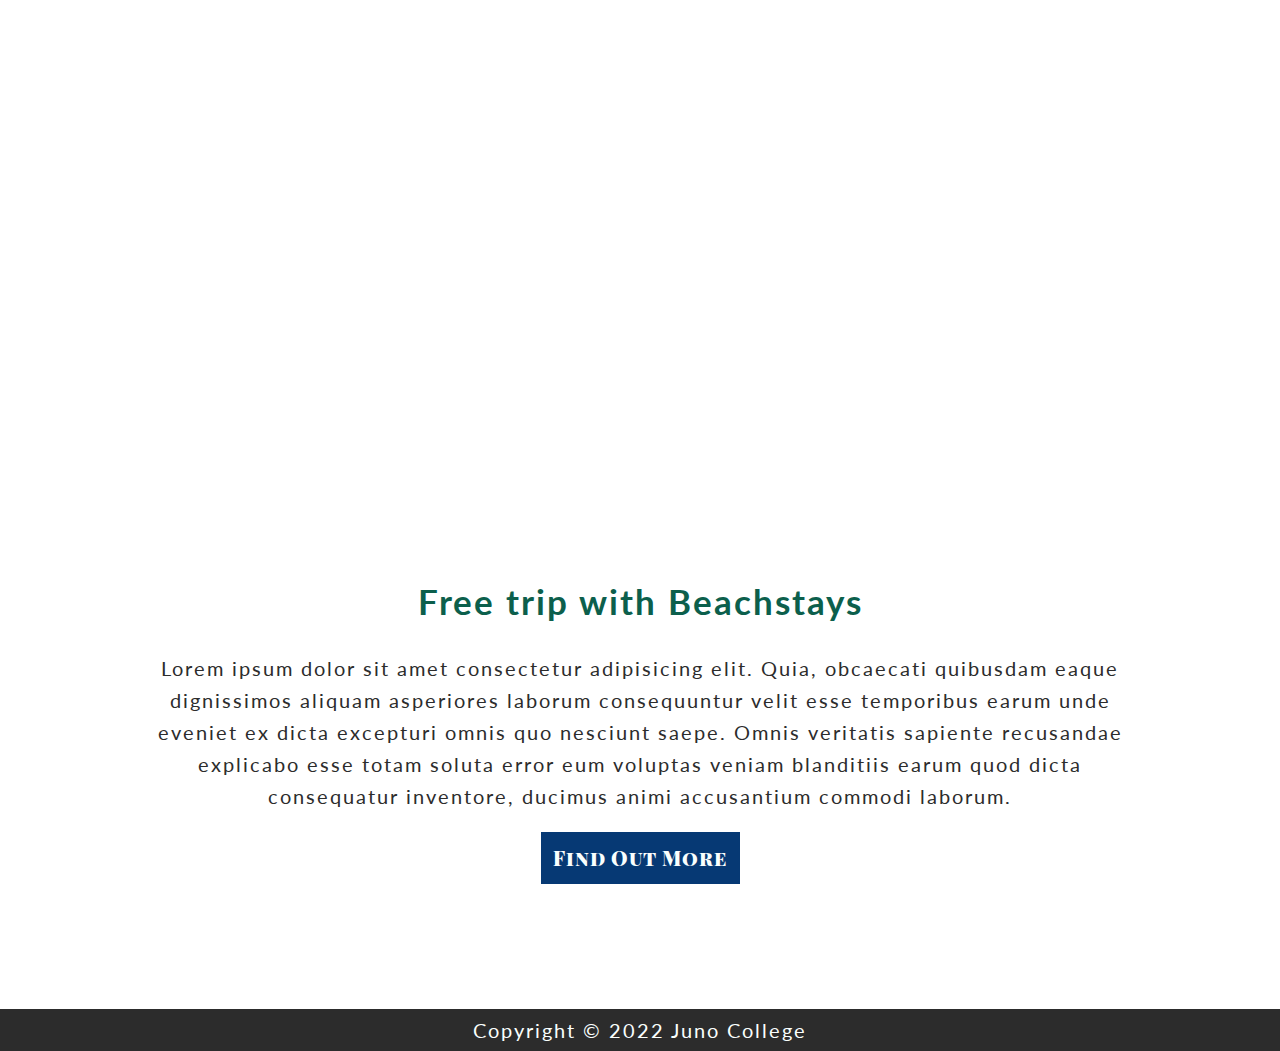
==== commit 431b6407: "moved script tag in html to bottom of page, added link class to nav links" ====
--- a/index.html
+++ b/index.html
@@ -10,7 +10,6 @@
         href="https://fonts.googleapis.com/css2?family=Lato:wght@300;400;700&family=Playfair+Display+SC:ital,wght@1,900&display=swap"
         rel="stylesheet">
     <script src="https://kit.fontawesome.com/9519f6733b.js" crossorigin="anonymous"></script>
-    <script src="./app.js"></script>
     <title>Home ~ BEACHSTAYS</title>
 </head>
 
@@ -20,17 +19,17 @@
         <div class="wrapper">
             <nav>
                 <p>BEACHSTAYS</p>
-                <ul>
-                    <li><a href="./index.html">HOME</a></li>
-                    <li><a href="#about">ABOUT</a></li>
-                    <li><a href="./blog.html">BLOG</a></li>
-                    <li><a href="./contact.html">CONTACT</a></li>
+                <ul class="navList">
+                    <li><a href="./index.html" class="menuLink">HOME</a></li>
+                    <li><a href="#about" class="menuLink">ABOUT</a></li>
+                    <li><a href="./blog.html" class="menuLink">BLOG</a></li>
+                    <li><a href="./contact.html" class="menuLink">CONTACT</a></li>
                 </ul>
-                <div class="hamburger">
+                <button class="hamburger">
                     <span class="bar"></span>
                     <span class="bar"></span>
                     <span class="bar"></span>
-                </div>
+                </button>
 
                 <!-- shoutout to devggaurav @ dev.to for help on coding the hamburger button
 https://dev.to/devggaurav/let-s-build-a-responsive-navbar-and-hamburger-menu-using-html-css-and-javascript-4gci -->
@@ -203,6 +202,9 @@
     <footer>
         <p>Copyright &copy 2022 Juno College</p>
     </footer>
+
 </body>
 
+<script src="./app.js"></script>
+<!-- Moved script tag to the bottom of the page because it was loading too quickly before the rest of the page variables were returning a value of null. -->
 </html>--- a/styles/styles.css
+++ b/styles/styles.css
@@ -359,7 +359,7 @@
   margin: 0;
 }
 
-button {
+.button {
   font-family: "Playfair Display SC", serif;
   font-weight: 900;
   color: #FAFFFE;
@@ -411,7 +411,7 @@
 }
 
 .mainHeader {
-  background: url(../project-1-beach-stay/beach-final-images/home-image-1.jpg) center;
+  background: url(../beach-final-images/home-image-1.jpg) center;
   height: 80vh;
   background-repeat: no-repeat;
   background-size: cover;
@@ -587,7 +587,7 @@
 .beachBanner {
   width: 100%;
   height: 500px;
-  background-image: url(../project-1-beach-stay/beach-final-images/banner-image.jpg);
+  background-image: url(../beach-final-images/banner-image.jpg);
   background-size: cover;
   background-repeat: no-repeat;
 }
@@ -609,7 +609,7 @@
 
 .blogHeader {
   height: 65vh;
-  background: url(../project-1-beach-stay/beach-final-images/blog-image-1.jpg) center;
+  background: url(../beach-final-images/blog-image-1.jpg) center;
   background-repeat: no-repeat;
   background-size: cover;
 }
@@ -829,7 +829,7 @@
 }
 
 .contactHeader {
-  background: url(../project-1-beach-stay/beach-final-images/contact-image-1.jpg) center;
+  background: url(../beach-final-images/contact-image-1.jpg) center;
   height: 70vh;
   background-repeat: no-repeat;
   background-size: cover;
@@ -1008,6 +1008,11 @@
     bottom: -80px;
   }
 }
+@media (max-height: 840px) {
+  .contactHeader .wrapper h1 {
+    top: 180px;
+  }
+}
 @media (max-width: 1050px) {
   .mainHeader .textContainer {
     width: 100%;
@@ -1230,14 +1235,14 @@
     margin-bottom: 50px;
   }
 }
-@media (max-width: 750px) {
+@media (max-width: 900px) {
   .mainHeader .textContainer h1 {
     font-size: 35px;
     font-size: 1.75rem;
   }
   .mainHeader .textContainer span {
-    font-size: 65px;
-    font-size: 3.25rem;
+    font-size: 60px;
+    font-size: 3rem;
     margin: 0;
   }
 
@@ -1259,11 +1264,41 @@
     -webkit-box-pack: center;
         -ms-flex-pack: center;
             justify-content: center;
+    border: none;
+    background: none;
+    cursor: pointer;
+  }
+  .mainHeader .wrapper nav .navList.active,
+.blogHeader .wrapper nav .navList.active,
+.contactHeader .wrapper nav .navList.active {
+    left: 0;
   }
   .mainHeader .wrapper nav ul,
 .blogHeader .wrapper nav ul,
 .contactHeader .wrapper nav ul {
-    display: none;
+    position: fixed;
+    left: -100%;
+    top: 80px;
+    -webkit-box-orient: vertical;
+    -webkit-box-direction: normal;
+        -ms-flex-direction: column;
+            flex-direction: column;
+    width: 85%;
+    background: rgba(6, 57, 116, 0.9);
+    z-index: 2;
+    -webkit-transition: 0.3s;
+    transition: 0.3s;
+  }
+  .mainHeader .wrapper nav ul li,
+.blogHeader .wrapper nav ul li,
+.contactHeader .wrapper nav ul li {
+    margin: 20px;
+  }
+  .mainHeader .wrapper nav ul a,
+.blogHeader .wrapper nav ul a,
+.contactHeader .wrapper nav ul a {
+    margin-left: 0;
+    padding: 20px 100px;
   }
 
   .contest .flexContainer {
@@ -1273,13 +1308,14 @@
   .contactHeader h1 {
     font-size: 67px;
     font-size: 3.35rem;
+    top: 160px;
   }
 
   .wrapper .contactForm {
     padding: 50px 50px;
   }
 }
-@media (max-width: 480px) {
+@media (max-width: 500px) {
   .mainHeader .textContainer h1 {
     font-size: 35px;
     font-size: 1.75rem;
